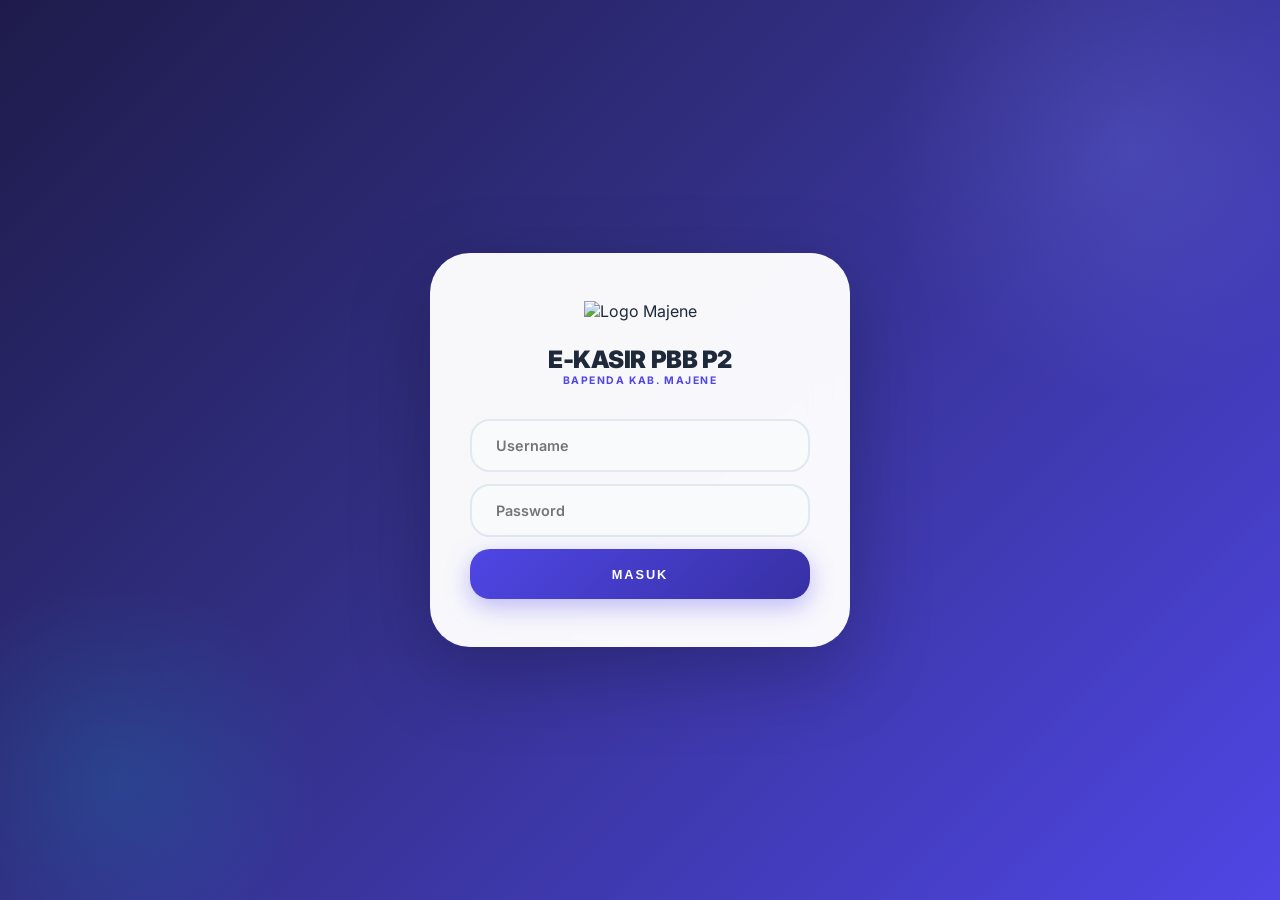
==== index.html @ db5e0b69 "Rename kasirpbb.html to index.html" ====
<!DOCTYPE html>
<html lang="id">
<head>
<meta charset="UTF-8">
<meta name="viewport" content="width=device-width, initial-scale=1.0">
<title>e-Kasir PBB P2 | BAPENDA Majene</title>
<script src="https://cdn.jsdelivr.net/npm/@supabase/supabase-js@2"></script>
<link rel="stylesheet" href="https://cdnjs.cloudflare.com/ajax/libs/font-awesome/6.4.0/css/all.min.css">
<link href="https://fonts.googleapis.com/css2?family=Inter:wght@400;600;700;800;900&family=JetBrains+Mono:wght@500;700&display=swap" rel="stylesheet">
<link rel="stylesheet" href="e-kasir-pbb.css">
</head>
<body>

<!-- ===== LOGIN ===== -->
<div id="login-view" class="login-bg">
<div class="login-card">
<img src="https://i.imgur.com/8q3aaaT.png" alt="Logo Majene">
<h1>e-Kasir PBB P2</h1>
<p class="subtitle">Bapenda Kab. Majene</p>
<form id="loginForm" style="display:flex;flex-direction:column;gap:0.75rem;text-align:left">
<input type="text" id="username" required class="login-input" placeholder="Username">
<input type="password" id="password" required class="login-input" placeholder="Password">
<button type="submit" id="btnLogin" class="login-btn">Masuk</button>
</form>
<div id="login-error" class="login-error">Username atau Password salah</div>
</div>
</div>

<!-- ===== APP ===== -->
<div id="app-view" class="app-view hidden">

<!-- Sidebar Desktop -->
<aside class="sidebar">
<div class="sidebar-logo"><img src="https://i.imgur.com/8q3aaaT.png" alt="Logo"><span>e-KASIR</span></div>
<nav>
<button onclick="switchTab('beranda')" class="nav-btn active" data-tab="beranda"><i class="fas fa-th-large"></i><span>Beranda</span></button>
<button onclick="switchTab('bayar')" class="nav-btn" data-tab="bayar"><i class="fas fa-search"></i><span>Cari NOP</span></button>
<button onclick="switchTab('setor-list')" class="nav-btn" data-tab="setor-list"><i class="fas fa-clock"></i><span>Belum Setor</span></button>
<button id="nav-verifikasi" onclick="switchTab('verifikasi')" class="nav-btn hidden" data-tab="verifikasi"><i class="fas fa-clipboard-check"></i><span>Verifikasi</span></button>
<button onclick="switchTab('sudah-setor')" class="nav-btn" data-tab="sudah-setor"><i class="fas fa-check-double"></i><span>Riwayat Setoran</span></button>
<button onclick="switchTab('rekap-pembayaran');loadRekapPembayaran()" class="nav-btn" data-tab="rekap-pembayaran"><i class="fas fa-chart-bar"></i><span>Rekap Pembayaran</span></button>
<button id="nav-users" onclick="switchTab('manajemen-user');loadUsers()" class="nav-btn hidden" data-tab="manajemen-user"><i class="fas fa-users-cog"></i><span>Manajemen User</span></button>
</nav>
<button onclick="confirmLogout()" class="nav-btn-logout"><i class="fas fa-power-off"></i><span>Keluar</span></button>
</aside>

<!-- Mobile Nav -->
<nav class="mobile-nav">
<button onclick="switchTab('beranda')" class="mob-btn active" data-tab="beranda"><i class="fas fa-th-large"></i><span>Beranda</span></button>
<button onclick="switchTab('bayar')" class="mob-btn" data-tab="bayar"><i class="fas fa-search"></i><span>Cari</span></button>
<button onclick="switchTab('setor-list')" class="mob-btn" data-tab="setor-list"><i class="fas fa-clock"></i><span>Setor</span></button>
<button id="mob-verifikasi" onclick="switchTab('verifikasi')" class="mob-btn hidden" data-tab="verifikasi"><i class="fas fa-clipboard-check"></i><span>Verif</span></button>
<button onclick="switchTab('sudah-setor')" class="mob-btn" data-tab="sudah-setor"><i class="fas fa-history"></i><span>Riwayat</span></button>
<button onclick="switchTab('rekap-pembayaran');loadRekapPembayaran()" class="mob-btn" data-tab="rekap-pembayaran"><i class="fas fa-chart-bar"></i><span>Rekap</span></button>
<button id="mob-users" onclick="switchTab('manajemen-user');loadUsers()" class="mob-btn hidden" data-tab="manajemen-user"><i class="fas fa-users-cog"></i><span>Users</span></button>
</nav>

<main class="main-content">
<!-- Header -->
<header class="app-header">
<img src="https://i.imgur.com/8q3aaaT.png" alt="Logo">
<div class="header-info">
<p class="org-label">Kabupaten Majene</p>
<h1>Badan Pendapatan Daerah</h1>
<div class="kop-line"></div>
<div class="header-meta">
<p id="user-display"><i class="fas fa-user-circle"></i> Petugas: ---</p>
<p id="date-display"><i class="fas fa-calendar-alt"></i> ---</p>
</div>
</div>
</header>

<!-- TAB: Beranda -->
<section id="beranda" class="tab-content active">
<div class="stat-grid">
<div class="stat-card stat-primary"><i class="fas fa-wallet stat-icon"></i><p class="stat-label">Total Penerimaan</p><h3 id="stat-total" class="stat-value">Rp 0</h3></div>
<div class="stat-card stat-orange" onclick="switchTab('setor-list')"><i class="fas fa-hourglass-half stat-icon"></i><p class="stat-label">Belum Setor</p><h3 id="stat-belum" class="stat-value">Rp 0</h3></div>
<div class="stat-card stat-amber"><i class="fas fa-shield-halved stat-icon"></i><p class="stat-label">Sedang Diverifikasi</p><h3 id="stat-verifikasi" class="stat-value">Rp 0</h3></div>
<div class="stat-card stat-green" onclick="switchTab('sudah-setor')"><i class="fas fa-check-double stat-icon"></i><p class="stat-label">Sudah Setor</p><h3 id="stat-sudah" class="stat-value">Rp 0</h3></div>
</div>
</section>

<!-- TAB: Cari NOP -->
<section id="bayar" class="tab-content">
<div class="panel" style="max-width:900px;margin:0 auto">
<div style="padding:1.75rem 2rem"><h3 style="font-size:1.1rem;font-weight:900">Input Pembayaran</h3><p style="font-size:0.75rem;color:#94a3b8;font-weight:500;margin-top:0.25rem">Masukkan NOP untuk menarik data tagihan SPPT 2026</p></div>
<form id="searchForm" style="padding:0 2rem 2rem;display:flex;flex-direction:column;gap:1rem">
<div style="display:grid;grid-template-columns:1fr 1fr;gap:1rem">
<div><label class="form-label">Kecamatan</label><select id="p-kecamatan" required class="form-select"></select></div>
<div><label class="form-label">Kelurahan</label><select id="p-kelurahan" required disabled class="form-select"></select></div>
</div>
<div><label class="form-label">Lingkungan / Dusun</label><select id="p-lingkungan" required disabled class="form-select"></select></div>
<div style="display:grid;grid-template-columns:1fr 2fr;gap:1rem">
<div><label class="form-label">Blok (3 Digit)</label><input type="text" id="p-blok" required maxlength="3" class="form-input mono" placeholder="000"></div>
<div><label class="form-label">Nomor Urut (Pisah Koma)</label><input type="text" id="p-nourut" required class="form-input mono" placeholder="0001, 0002"></div>
</div>
<button type="submit" id="btnCari" class="btn btn-dark" style="width:100%;padding:1.1rem"><i class="fas fa-search"></i> Cari Data Tagihan</button>
</form>
<div id="search-result" class="hidden" style="padding:0 2rem 2rem">
<div style="border-radius:var(--radius);overflow:hidden;border:1px solid #e2e8f0">
<table class="data-table"><thead><tr><th>Informasi WP</th><th style="text-align:right">Tagihan</th><th style="text-align:center">Aksi</th></tr></thead>
<tbody id="res-table-body"></tbody>
<tfoot style="background:var(--primary);color:#fff"><tr><td style="font-weight:900;font-size:0.7rem;text-transform:uppercase">Total Akumulasi</td><td id="res-total-bayar" style="text-align:right;font-weight:900;font-size:1.15rem" colspan="2">Rp 0</td></tr></tfoot>
</table></div>
<button onclick="processCart()" id="btnSimpan" class="btn btn-success" style="width:100%;margin-top:1rem;padding:1.2rem"><i class="fas fa-check-circle"></i> Simpan Transaksi</button>
</div>
</div>
</section>

<!-- TAB: Belum Setor -->
<section id="setor-list" class="tab-content">
<div class="panel">
<div class="panel-header"><h3>Rekap Setoran (Kelurahan & Dusun)</h3><button onclick="refreshData()" class="refresh-btn"><i class="fas fa-sync-alt"></i></button></div>
<div class="filter-bar">
<div><label class="form-label">Filter Kecamatan</label><select id="filter-kecamatan" class="form-select"></select></div>
<div><label class="form-label">Filter Kelurahan</label><select id="filter-kelurahan" class="form-select" disabled></select></div>
<div><label class="form-label">Filter Lingkungan</label><select id="filter-lingkungan" class="form-select" disabled></select></div>
</div>
<div style="overflow-x:auto"><table class="data-table"><thead><tr><th>Kelurahan / Desa</th><th>Lingkungan / Dusun</th><th style="text-align:right">Jumlah Uang</th><th style="text-align:center">Aksi</th></tr></thead><tbody id="list-belum-body"></tbody></table></div>
</div>
</section>

<!-- TAB: Verifikasi -->
<section id="verifikasi" class="tab-content">
<div class="panel">
<div class="panel-header"><h3>Persetujuan Verifikasi Setoran</h3><button onclick="refreshData()" class="refresh-btn"><i class="fas fa-sync-alt"></i></button></div>
<div style="overflow-x:auto"><table class="data-table"><thead><tr><th>Petugas / WP</th><th>Wilayah & NOP</th><th style="text-align:right">Jumlah</th><th style="text-align:center">Aksi</th></tr></thead><tbody id="list-verifikasi-body"></tbody></table></div>
</div>
</section>

<!-- TAB: Riwayat -->
<section id="sudah-setor" class="tab-content">
<div class="panel">
<div class="panel-header"><h3>Riwayat Setoran Lunas</h3><button onclick="refreshData()" class="refresh-btn"><i class="fas fa-sync-alt"></i></button></div>
<div class="filter-bar">
<div><label class="form-label">Filter Kecamatan</label><select id="filter-history-kecamatan" class="form-select"></select></div>
<div><label class="form-label">Filter Kelurahan</label><select id="filter-history-kelurahan" class="form-select" disabled></select></div>
<div><label class="form-label">Filter Lingkungan</label><select id="filter-history-lingkungan" class="form-select" disabled></select></div>
</div>
<div style="overflow-x:auto"><table class="data-table"><thead><tr><th>Kelurahan</th><th>Lingkungan</th><th style="text-align:center">Waktu Setor</th><th style="text-align:right">Jumlah</th><th style="text-align:center">Aksi</th></tr></thead><tbody id="list-sudah-body"></tbody></table></div>
</div>
</section>

<!-- TAB: Rekap Pembayaran -->
<section id="rekap-pembayaran" class="tab-content">
<div class="panel">
<div class="panel-header"><h3><i class="fas fa-chart-bar" style="color:var(--primary);margin-right:8px"></i>Rekap Pembayaran</h3><button onclick="loadRekapPembayaran()" class="refresh-btn"><i class="fas fa-sync-alt"></i></button></div>
<div class="filter-bar">
<div><label class="form-label">Filter Kecamatan</label><select id="filter-rekap-kecamatan" class="form-select"></select></div>
</div>
<div style="overflow-x:auto">
<table class="data-table" id="rekap-table">
<thead><tr>
<th style="text-align:center;width:5%">No</th>
<th>Kecamatan</th>
<th>Kelurahan</th>
<th style="text-align:right">Realisasi</th>
<th style="text-align:center">Aksi</th>
</tr></thead>
<tbody id="rekap-table-body"></tbody>
<tfoot style="background:var(--primary);color:#fff">
<tr>
<td colspan="3" style="padding:1rem 1.75rem;font-weight:900;font-size:0.75rem;text-transform:uppercase">Total Realisasi</td>
<td id="rekap-grand-total" style="padding:1rem 1.75rem;text-align:right;font-weight:900;font-size:1.1rem">Rp 0</td>
<td></td>
</tr>
</tfoot>
</table>
</div>
</div>
</section>

<!-- TAB: Manajemen User -->
<section id="manajemen-user" class="tab-content">
<div class="panel">
<div class="panel-header"><h3>Manajemen User</h3><button onclick="addNewUser()" class="btn btn-primary btn-sm"><i class="fas fa-plus"></i> Tambah User</button></div>
<div style="overflow-x:auto"><table class="data-table"><thead><tr><th>Username</th><th>Role</th><th>Wilayah</th><th>Password</th><th style="text-align:center">Aksi</th></tr></thead><tbody id="users-table-body"></tbody></table></div>
</div>
</section>

</main>
</div>

<!-- MODAL: Detail Setor -->
<div id="detail-modal" class="modal-overlay">
<div class="modal-card">
<div class="modal-header"><h3><i class="fas fa-file-invoice" style="color:var(--primary)"></i> Rincian & Setor</h3><button onclick="closeDetailModal()" class="modal-close"><i class="fas fa-times-circle"></i></button></div>
<div class="info-box" style="display:flex;justify-content:space-between">
<div><div style="font-size:0.5rem;font-weight:900;color:#94a3b8;text-transform:uppercase">Kelurahan</div><div id="detail-kelurahan" style="font-weight:900">---</div></div>
<div style="text-align:right"><div style="font-size:0.5rem;font-weight:900;color:#94a3b8;text-transform:uppercase">Lingkungan</div><div id="detail-lingkungan" style="font-weight:900">---</div></div>
</div>
<div class="modal-body">
<table class="data-table" style="font-size:0.75rem"><thead><tr><th style="padding:0.5rem 0.75rem">Nama WP / NOP</th><th style="padding:0.5rem 0.75rem;text-align:right">Jumlah</th></tr></thead><tbody id="detail-table-body"></tbody>
<tfoot style="background:#f1f5f9"><tr><td style="padding:0.75rem;font-weight:900;text-transform:uppercase;font-size:0.7rem">Total Rekap</td><td id="detail-total-rekap" style="padding:0.75rem;text-align:right;font-weight:900;color:var(--primary)">Rp 0</td></tr></tfoot></table>
</div>
<div class="modal-footer">
<button onclick="closeDetailModal()" class="btn btn-outline">Kembali</button>
<button id="btn-proses-setor" class="btn btn-primary">Setor Sekarang</button>
</div>
</div>
</div>

<!-- MODAL: Riwayat Detail -->
<div id="history-detail-modal" class="modal-overlay">
<div class="modal-card">
<div class="modal-header"><h3 style="color:var(--success)"><i class="fas fa-check-double"></i> Rincian Setoran</h3><button onclick="closeHistoryDetailModal()" class="modal-close"><i class="fas fa-times-circle"></i></button></div>
<div class="info-box">
<div style="display:flex;justify-content:space-between;border-bottom:1px solid #e2e8f0;padding-bottom:0.5rem;margin-bottom:0.5rem">
<div><div style="font-size:0.5rem;font-weight:900;color:#94a3b8;text-transform:uppercase">Kelurahan</div><div id="hist-kelurahan" style="font-weight:900;font-size:0.8rem">---</div></div>
<div style="text-align:right"><div style="font-size:0.5rem;font-weight:900;color:#94a3b8;text-transform:uppercase">Lingkungan</div><div id="hist-lingkungan" style="font-weight:900;font-size:0.8rem">---</div></div>
</div>
<div style="display:flex;justify-content:space-between">
<div><div style="font-size:0.5rem;font-weight:900;color:#94a3b8;text-transform:uppercase">Waktu Setor</div><div id="hist-timestamp" style="font-weight:900;font-size:0.8rem">---</div></div>
<div style="text-align:right"><div style="font-size:0.5rem;font-weight:900;color:#94a3b8;text-transform:uppercase">Diverifikasi</div><div style="font-weight:900;font-size:0.8rem;color:var(--success)">Admin</div></div>
</div>
</div>
<div class="modal-body">
<table class="data-table" style="font-size:0.75rem"><thead><tr><th style="padding:0.5rem 0.75rem">Nama WP / NOP</th><th style="padding:0.5rem 0.75rem;text-align:right">Jumlah</th></tr></thead><tbody id="hist-table-body"></tbody>
<tfoot style="background:#f1f5f9"><tr><td style="padding:0.75rem;font-weight:900;text-transform:uppercase;font-size:0.7rem">Total</td><td id="hist-total-rekap" style="padding:0.75rem;text-align:right;font-weight:900;color:var(--success)">Rp 0</td></tr></tfoot></table>
</div>
<div class="modal-footer">
<button onclick="closeHistoryDetailModal()" class="btn btn-outline">Tutup</button>
<button onclick="openFullscreenReport()" class="btn btn-primary"><i class="fas fa-eye"></i> Lihat Laporan</button>
</div>
</div>
</div>

<!-- MODAL: User Form -->
<div id="user-modal" class="modal-overlay">
<div class="modal-card" style="max-width:450px">
<div class="modal-header"><h3><i class="fas fa-user-plus" style="color:var(--primary)"></i> <span id="user-form-title">Tambah User</span></h3><button onclick="closeUserModal()" class="modal-close"><i class="fas fa-times-circle"></i></button></div>
<form id="userForm" style="display:flex;flex-direction:column;gap:1rem">
<div><label class="form-label">Username</label><input type="text" id="u-username" required class="form-input"></div>
<div><label class="form-label">Password</label><input type="text" id="u-password" required class="form-input"></div>
<div><label class="form-label">Role</label><select id="u-role" class="form-select" onchange="toggleWilayahByRole(this.value)"><option value="petugas">Petugas</option><option value="admin">Admin</option></select></div>
<div id="wilayah-container"><label class="form-label">Wilayah (Kelurahan)</label><select id="u-wilayah" class="form-select"><option value="">-- Pilih Kelurahan --</option></select></div>
<div class="modal-footer" style="margin-top:0.5rem"><button type="button" onclick="closeUserModal()" class="btn btn-outline">Batal</button><button type="submit" class="btn btn-primary">Simpan</button></div>
</form>
</div>
</div>

<!-- MODAL: Confirm -->
<div id="confirm-modal" class="modal-overlay">
<div class="modal-card" style="max-width:380px;text-align:center;padding:2.5rem">
<div id="modal-icon" style="margin-bottom:1.25rem"></div>
<h3 id="modal-title" style="font-size:1.3rem;font-weight:900;margin-bottom:0.5rem">Konfirmasi</h3>
<p id="modal-desc" style="color:#64748b;font-size:0.85rem;margin-bottom:1.75rem;line-height:1.6"></p>
<div class="modal-footer"><button onclick="closeModal()" class="btn btn-outline">Batal</button><button id="modal-confirm" class="btn btn-primary">Lanjutkan</button></div>
</div>
</div>

<!-- MODAL: Rekap Lingkungan -->
<div id="rekap-lingkungan-modal" class="modal-overlay">
<div class="modal-card">
<div class="modal-header"><h3><i class="fas fa-map-marker-alt" style="color:var(--primary)"></i> Rincian Per Lingkungan</h3><button onclick="closeRekapLingkunganModal()" class="modal-close"><i class="fas fa-times-circle"></i></button></div>
<div class="info-box" style="display:flex;justify-content:space-between">
<div><div style="font-size:0.5rem;font-weight:900;color:#94a3b8;text-transform:uppercase">Kecamatan</div><div id="rekap-detail-kecamatan" style="font-weight:900">---</div></div>
<div style="text-align:right"><div style="font-size:0.5rem;font-weight:900;color:#94a3b8;text-transform:uppercase">Kelurahan</div><div id="rekap-detail-kelurahan" style="font-weight:900">---</div></div>
</div>
<div class="modal-body">
<table class="data-table" style="font-size:0.75rem"><thead><tr><th style="padding:0.5rem 0.75rem;text-align:center;width:8%">No</th><th style="padding:0.5rem 0.75rem">Lingkungan</th><th style="padding:0.5rem 0.75rem;text-align:right">Realisasi</th></tr></thead><tbody id="rekap-lingkungan-body"></tbody>
<tfoot style="background:#f1f5f9"><tr><td colspan="2" style="padding:0.75rem;font-weight:900;text-transform:uppercase;font-size:0.7rem">Total Kelurahan</td><td id="rekap-lingkungan-total" style="padding:0.75rem;text-align:right;font-weight:900;color:var(--primary)">Rp 0</td></tr></tfoot></table>
</div>
<div class="modal-footer">
<button onclick="closeRekapLingkunganModal()" class="btn btn-outline">Tutup</button>
</div>
</div>
</div>

<!-- Fullscreen Report -->
<div id="fullscreen-preview" class="fullscreen-overlay">
<div class="report-container">
<div class="report-toolbar no-print">
<span><i class="fas fa-print" style="color:var(--primary);margin-right:6px"></i>Pratinjau Dokumen Realisasi</span>
<div style="display:flex;gap:0.5rem">
<button onclick="window.print()" class="btn btn-dark btn-sm"><i class="fas fa-print"></i> Cetak</button>
<button onclick="closeFullscreenReport()" class="btn btn-danger btn-sm"><i class="fas fa-times"></i> Tutup</button>
</div>
</div>
<div id="pdf-print-area" class="report-content" style="font-family:'Inter',sans-serif">
<div style="display:flex;align-items:center;justify-content:space-between;border-bottom:4px double #000;padding-bottom:1rem;margin-bottom:1.5rem">
<img src="https://i.imgur.com/8q3aaaT.png" alt="Logo" style="width:65px">
<div style="text-align:center;flex-grow:1;padding:0 1rem">
<h2 style="font-size:0.95rem;font-weight:900;text-transform:uppercase;margin:0">Pemerintah Kabupaten Majene</h2>
<h1 style="font-size:1.1rem;font-weight:900;text-transform:uppercase;margin:0.2rem 0 0">Badan Pendapatan Daerah</h1>
<p style="font-size:0.6rem;font-weight:600;margin-top:0.3rem">Jl. Jenderal Sudirman No. 1 Majene, Sulawesi Barat</p>
</div>
<div style="width:65px"></div>
</div>
<div style="text-align:center;margin-bottom:1.5rem">
<h3 style="font-size:0.85rem;font-weight:900;text-decoration:underline;text-transform:uppercase;margin:0">Laporan Realisasi Penerimaan PBB-P2</h3>
<p id="pdf-report-id" style="font-size:0.65rem;font-weight:700;margin-top:0.3rem;font-family:'JetBrains Mono',monospace"></p>
</div>
<table style="width:100%;font-size:0.75rem;margin-bottom:1.5rem;border-collapse:collapse">
<tr><td style="width:35%;font-weight:900;padding:0.25rem 0">Kecamatan</td><td style="width:3%">:</td><td id="pdf-kecamatan" style="text-transform:uppercase">---</td></tr>
<tr><td style="font-weight:900;padding:0.25rem 0">Kelurahan / Desa</td><td>:</td><td id="pdf-kelurahan" style="text-transform:uppercase">---</td></tr>
<tr><td style="font-weight:900;padding:0.25rem 0">Lingkungan / Dusun</td><td>:</td><td id="pdf-lingkungan" style="text-transform:uppercase">---</td></tr>
<tr><td style="font-weight:900;padding:0.25rem 0">Tanggal Verifikasi</td><td>:</td><td id="pdf-tanggal">---</td></tr>
</table>
<table style="width:100%;font-size:0.75rem;border:1px solid #000;border-collapse:collapse;margin-bottom:2rem">
<thead><tr style="background:#f1f5f9;border-bottom:1px solid #000"><th style="padding:0.5rem;border-right:1px solid #000;width:8%;text-align:center;font-weight:900">No</th><th style="padding:0.5rem;border-right:1px solid #000;width:52%;font-weight:900">Nama WP / NOP</th><th style="padding:0.5rem;text-align:right;font-weight:900">Jumlah Pembayaran</th></tr></thead>
<tbody id="pdf-table-body" style="font-family:'JetBrains Mono',monospace"></tbody>
<tfoot><tr style="border-top:1px solid #000;background:#f8fafc"><td colspan="2" style="padding:0.6rem;border-right:1px solid #000;font-weight:900;text-transform:uppercase;font-size:0.7rem">Total Realisasi Kelompok</td><td id="pdf-total-bayar" style="padding:0.6rem;text-align:right;font-weight:900;font-size:0.7rem">Rp 0</td></tr></tfoot>
</table>
<div style="display:flex;justify-content:flex-end;margin-top:3rem">
<div style="text-align:center;width:250px;font-size:0.75rem">
<p id="pdf-signer-date">Majene, ---</p>
<p style="font-weight:900;text-transform:uppercase;margin-top:0.25rem">Petugas Penerima Setoran,</p>
<div style="height:5rem"></div>
<p id="pdf-signer-name" style="font-weight:900;text-transform:uppercase;text-decoration:underline">---</p>
<p style="font-size:0.65rem;margin-top:0.15rem">BAPENDA KABUPATEN MAJENE</p>
</div>
</div>
</div>
</div>
</div>

<!-- Toast -->
<div id="toast-container" class="toast-container"></div>

<script src="wilayah-data.js"></script>
<script src="app-core.js"></script>
<script src="app-features.js"></script>
</body>
</html>
---- e-kasir-pbb.css ----
/* ============================================
   e-Kasir PBB P2 — Premium Design System
   BAPENDA Kabupaten Majene
   ============================================ */

:root {
    --primary: #4f46e5;
    --primary-dark: #3730a3;
    --primary-light: #818cf8;
    --accent: #06b6d4;
    --success: #10b981;
    --warning: #f59e0b;
    --danger: #ef4444;
    --sidebar-bg: linear-gradient(180deg, #1e1b4b 0%, #312e81 50%, #1e1b4b 100%);
    --glass: rgba(255,255,255,0.08);
    --glass-border: rgba(255,255,255,0.12);
    --shadow-xl: 0 20px 60px rgba(0,0,0,0.15);
    --radius: 1.25rem;
    --radius-lg: 1.75rem;
}

* { margin:0; padding:0; box-sizing:border-box; }

body {
    font-family: 'Inter', system-ui, sans-serif;
    background: #f1f5f9;
    color: #1e293b;
    -webkit-tap-highlight-color: transparent;
    min-height: 100vh;
}

/* ---- Scrollbar ---- */
::-webkit-scrollbar { width:6px; height:6px; }
::-webkit-scrollbar-track { background:transparent; }
::-webkit-scrollbar-thumb { background:#cbd5e1; border-radius:9px; }
::-webkit-scrollbar-thumb:hover { background:#94a3b8; }

/* ---- Animations ---- */
@keyframes fadeIn { from{opacity:0;transform:translateY(12px)} to{opacity:1;transform:translateY(0)} }
@keyframes fadeInScale { from{opacity:0;transform:scale(0.95)} to{opacity:1;transform:scale(1)} }
@keyframes slideInLeft { from{opacity:0;transform:translateX(-20px)} to{opacity:1;transform:translateX(0)} }
@keyframes pulse-glow { 0%,100%{box-shadow:0 0 0 0 rgba(79,70,229,0.3)} 50%{box-shadow:0 0 20px 4px rgba(79,70,229,0.15)} }
@keyframes spin { to{transform:rotate(360deg)} }
@keyframes float { 0%,100%{transform:translateY(0)} 50%{transform:translateY(-6px)} }

.animate-fadeIn { animation: fadeIn 0.4s ease-out; }
.animate-fadeInScale { animation: fadeInScale 0.35s ease-out; }
.animate-spin { animation: spin 1s linear infinite; }

/* ---- LOGIN VIEW ---- */
.login-bg {
    min-height:100vh;
    display:flex;
    align-items:center;
    justify-content:center;
    padding:1.5rem;
    background: linear-gradient(135deg, #1e1b4b 0%, #312e81 40%, #4f46e5 100%);
    position:relative;
    overflow:hidden;
}
.login-bg::before {
    content:'';
    position:absolute;
    width:500px; height:500px;
    background:radial-gradient(circle, rgba(129,140,248,0.2) 0%, transparent 70%);
    top:-100px; right:-100px;
    border-radius:50%;
}
.login-bg::after {
    content:'';
    position:absolute;
    width:400px; height:400px;
    background:radial-gradient(circle, rgba(6,182,212,0.15) 0%, transparent 70%);
    bottom:-80px; left:-80px;
    border-radius:50%;
}
.login-card {
    background:rgba(255,255,255,0.97);
    backdrop-filter:blur(20px);
    border-radius:2.5rem;
    padding:3rem 2.5rem;
    width:100%; max-width:420px;
    box-shadow: 0 25px 80px rgba(0,0,0,0.25);
    text-align:center;
    position:relative;
    z-index:2;
}
.login-card img { height:80px; margin-bottom:1.5rem; }
.login-card h1 { font-size:1.5rem; font-weight:900; color:#1e293b; text-transform:uppercase; letter-spacing:-0.02em; }
.login-card .subtitle { font-size:0.65rem; font-weight:700; color:var(--primary); text-transform:uppercase; letter-spacing:0.15em; margin-bottom:2rem; }
.login-input {
    width:100%;
    padding:1rem 1.5rem;
    border-radius:var(--radius);
    border:2px solid #e2e8f0;
    background:#f8fafc;
    font-size:0.9rem; font-weight:600;
    outline:none;
    transition:all 0.3s;
    font-family:'Inter',sans-serif;
}
.login-input:focus { border-color:var(--primary); box-shadow:0 0 0 4px rgba(79,70,229,0.1); background:#fff; }
.login-btn {
    width:100%;
    padding:1.1rem;
    border:none;
    border-radius:var(--radius);
    background:linear-gradient(135deg, var(--primary) 0%, var(--primary-dark) 100%);
    color:#fff;
    font-size:0.8rem; font-weight:900;
    text-transform:uppercase;
    letter-spacing:0.15em;
    cursor:pointer;
    transition:all 0.3s;
    box-shadow:0 8px 25px rgba(79,70,229,0.35);
}
.login-btn:hover { transform:translateY(-2px); box-shadow:0 12px 35px rgba(79,70,229,0.45); }
.login-btn:active { transform:scale(0.98); }
.login-btn:disabled { opacity:0.7; cursor:not-allowed; transform:none; }
.login-error {
    display:none;
    margin-top:1rem;
    padding:0.75rem 1rem;
    background:#fef2f2;
    color:#dc2626;
    font-size:0.75rem; font-weight:700;
    border-radius:var(--radius);
    border:1px solid #fecaca;
}
.login-error.show { display:block; animation:fadeIn 0.3s; }

/* ---- SIDEBAR (Desktop) ---- */
.sidebar {
    position:fixed; left:0; top:0;
    width:260px; height:100vh;
    background:var(--sidebar-bg);
    display:none; flex-direction:column;
    padding:1.75rem 1rem;
    z-index:40;
    border-right:1px solid rgba(255,255,255,0.06);
}
@media(min-width:768px) { .sidebar { display:flex; } }
.sidebar-logo {
    display:flex; align-items:center; gap:0.75rem;
    padding:0 0.75rem; margin-bottom:2.5rem;
}
.sidebar-logo img { height:38px; filter:drop-shadow(0 2px 8px rgba(0,0,0,0.3)); }
.sidebar-logo span { font-weight:900; font-size:1.2rem; color:#fff; letter-spacing:-0.02em; text-transform:uppercase; }
.sidebar nav { flex-grow:1; display:flex; flex-direction:column; gap:0.25rem; }
.nav-btn {
    display:flex; align-items:center; gap:0.85rem;
    padding:0.85rem 1rem;
    border-radius:0.85rem;
    border:none;
    background:transparent;
    color:rgba(255,255,255,0.5);
    font-size:0.8rem; font-weight:700;
    cursor:pointer;
    transition:all 0.25s;
    text-align:left;
    width:100%;
    font-family:'Inter',sans-serif;
}
.nav-btn i { width:20px; text-align:center; font-size:0.9rem; }
.nav-btn:hover { background:var(--glass); color:rgba(255,255,255,0.85); }
.nav-btn.active {
    background:rgba(79,70,229,0.35);
    color:#fff;
    box-shadow:0 4px 15px rgba(79,70,229,0.2);
    border-left:3px solid var(--primary-light);
}
.nav-btn-logout {
    margin-top:auto;
    display:flex; align-items:center; gap:0.85rem;
    padding:0.85rem 1rem;
    border-radius:0.85rem;
    border:none;
    background:rgba(239,68,68,0.1);
    color:#fca5a5;
    font-size:0.8rem; font-weight:700;
    cursor:pointer;
    transition:all 0.25s;
    width:100%;
    font-family:'Inter',sans-serif;
}
.nav-btn-logout:hover { background:rgba(239,68,68,0.25); color:#fff; }

/* ---- MOBILE BOTTOM NAV ---- */
.mobile-nav {
    position:fixed; bottom:0; left:0; right:0;
    background:rgba(255,255,255,0.95);
    backdrop-filter:blur(20px);
    border-top:1px solid #e2e8f0;
    display:flex; justify-content:space-around; align-items:center;
    z-index:50;
    padding:0.5rem 0 0.6rem;
    box-shadow:0 -4px 20px rgba(0,0,0,0.06);
}
@media(min-width:768px) { .mobile-nav { display:none; } }
.mob-btn {
    display:flex; flex-direction:column; align-items:center;
    gap:0.15rem;
    background:none; border:none;
    color:#94a3b8;
    font-size:0.55rem; font-weight:800;
    text-transform:uppercase;
    letter-spacing:0.05em;
    cursor:pointer;
    transition:all 0.25s;
    padding:0.35rem 0.5rem;
    border-radius:0.5rem;
    font-family:'Inter',sans-serif;
}
.mob-btn i { font-size:1.15rem; margin-bottom:0.1rem; }
.mob-btn.active { color:var(--primary); }

/* ---- MAIN CONTENT ---- */
.app-view { min-height:100vh; padding-bottom:5rem; }
@media(min-width:768px) { .app-view { padding-left:260px; padding-bottom:0; } }
.main-content { padding:1.25rem; max-width:1280px; margin:0 auto; }
@media(min-width:768px) { .main-content { padding:2rem 2.5rem; } }

/* ---- HEADER ---- */
.app-header {
    background:#fff;
    border-radius:var(--radius-lg);
    border:1px solid #e2e8f0;
    padding:1.25rem 1.5rem;
    margin-bottom:1.75rem;
    display:flex; align-items:center; gap:1.25rem;
    box-shadow:0 1px 3px rgba(0,0,0,0.04);
    animation:fadeIn 0.4s;
    flex-wrap:wrap;
}
.app-header img { height:52px; }
@media(min-width:768px) { .app-header img { height:64px; } .app-header { padding:1.5rem 2rem; } }
.header-info { flex-grow:1; }
.header-info .org-label { font-size:0.6rem; font-weight:900; color:var(--primary); text-transform:uppercase; letter-spacing:0.15em; }
.header-info h1 { font-size:1.1rem; font-weight:900; color:#1e293b; }
@media(min-width:768px) { .header-info h1 { font-size:1.4rem; } }
.kop-line { height:3px; background:linear-gradient(90deg, var(--primary-dark), var(--primary-light), var(--primary-dark)); border-radius:3px; margin:0.4rem 0; max-width:280px; }
.header-meta { display:flex; gap:1rem; flex-wrap:wrap; font-size:0.6rem; font-weight:700; color:#94a3b8; text-transform:uppercase; letter-spacing:0.08em; }
.header-meta i { color:var(--primary-light); margin-right:0.25rem; }

/* ---- TAB CONTENT ---- */
.tab-content { display:none; }
.tab-content.active { display:block; animation:fadeIn 0.35s ease-out; }

/* ---- STAT CARDS ---- */
.stat-grid { display:grid; grid-template-columns:1fr; gap:1rem; margin-bottom:1.5rem; }
@media(min-width:640px) { .stat-grid { grid-template-columns:repeat(2,1fr); } }
@media(min-width:1024px) { .stat-grid { grid-template-columns:repeat(4,1fr); } }
.stat-card {
    padding:1.5rem;
    border-radius:var(--radius-lg);
    position:relative;
    overflow:hidden;
    transition:all 0.3s;
}
.stat-card:hover { transform:translateY(-3px); }
.stat-card .stat-icon {
    position:absolute; right:-8px; bottom:-8px;
    font-size:4.5rem; opacity:0.08;
}
.stat-card .stat-label { font-size:0.6rem; font-weight:900; text-transform:uppercase; letter-spacing:0.12em; margin-bottom:0.5rem; opacity:0.7; }
.stat-card .stat-value { font-size:1.5rem; font-weight:900; }
.stat-primary { background:linear-gradient(135deg, #4f46e5 0%, #6366f1 100%); color:#fff; box-shadow:0 8px 30px rgba(79,70,229,0.3); }
.stat-orange { background:#fff; border:1px solid #fed7aa; color:#ea580c; cursor:pointer; }
.stat-orange:hover { border-color:#f97316; }
.stat-amber { background:#fff; border:1px solid #fde68a; color:#d97706; }
.stat-green { background:#fff; border:1px solid #a7f3d0; color:#059669; cursor:pointer; }
.stat-green:hover { border-color:#10b981; }

/* ---- CARD / PANEL ---- */
.panel {
    background:#fff;
    border-radius:var(--radius-lg);
    border:1px solid #e2e8f0;
    box-shadow:0 1px 3px rgba(0,0,0,0.04);
    overflow:hidden;
}
.panel-header {
    padding:1.25rem 1.75rem;
    border-bottom:1px solid #f1f5f9;
    display:flex; justify-content:space-between; align-items:center;
    background:#fafbfc;
}
.panel-header h3 { font-size:0.7rem; font-weight:900; color:#1e293b; text-transform:uppercase; letter-spacing:0.1em; }
.panel-header .refresh-btn {
    background:none; border:none; color:var(--primary); cursor:pointer; font-size:0.9rem;
    transition:transform 0.3s;
}
.panel-header .refresh-btn:hover { transform:rotate(180deg); }

/* ---- FORM ---- */
.form-label { font-size:0.6rem; font-weight:900; color:#64748b; text-transform:uppercase; letter-spacing:0.08em; margin-bottom:0.3rem; display:block; padding-left:0.25rem; }
.form-input, .form-select {
    width:100%;
    padding:0.9rem 1.25rem;
    border-radius:var(--radius);
    border:2px solid #e2e8f0;
    background:#f8fafc;
    font-size:0.85rem; font-weight:600;
    outline:none;
    transition:all 0.3s;
    font-family:'Inter',sans-serif;
}
.form-input:focus, .form-select:focus { border-color:var(--primary); box-shadow:0 0 0 4px rgba(79,70,229,0.08); background:#fff; }
.form-input:disabled, .form-select:disabled { opacity:0.5; cursor:not-allowed; }
.form-input.mono { font-family:'JetBrains Mono','Courier New',monospace; text-align:center; font-size:1.1rem; }

/* ---- BUTTONS ---- */
.btn {
    display:inline-flex; align-items:center; justify-content:center; gap:0.5rem;
    padding:0.85rem 1.5rem;
    border:none; border-radius:var(--radius);
    font-size:0.75rem; font-weight:900;
    text-transform:uppercase; letter-spacing:0.1em;
    cursor:pointer;
    transition:all 0.3s;
    font-family:'Inter',sans-serif;
}
.btn:active { transform:scale(0.97); }
.btn:disabled { opacity:0.6; cursor:not-allowed; transform:none; }
.btn-dark { background:#0f172a; color:#fff; box-shadow:0 6px 20px rgba(15,23,42,0.25); }
.btn-dark:hover { background:var(--primary); }
.btn-primary { background:var(--primary); color:#fff; box-shadow:0 6px 20px rgba(79,70,229,0.3); }
.btn-primary:hover { background:var(--primary-dark); }
.btn-success { background:var(--success); color:#fff; box-shadow:0 6px 20px rgba(16,185,129,0.3); }
.btn-success:hover { background:#059669; }
.btn-outline { background:transparent; border:2px solid #e2e8f0; color:#64748b; }
.btn-outline:hover { background:#f8fafc; border-color:#cbd5e1; }
.btn-danger { background:var(--danger); color:#fff; }
.btn-sm { padding:0.5rem 0.85rem; font-size:0.6rem; border-radius:0.75rem; }

/* ---- TABLE ---- */
.data-table { width:100%; text-align:left; border-collapse:collapse; }
.data-table thead { background:#f8fafc; }
.data-table th { padding:1rem 1.75rem; font-size:0.6rem; font-weight:900; color:#94a3b8; text-transform:uppercase; letter-spacing:0.1em; }
.data-table td { padding:1rem 1.75rem; font-size:0.8rem; font-weight:600; }
.data-table tbody tr { border-bottom:1px solid #f1f5f9; transition:background 0.2s; }
.data-table tbody tr:hover { background:#fafbfc; }
.data-table tfoot td { padding:1.15rem 1.75rem; font-weight:900; }

/* ---- FILTER BAR ---- */
.filter-bar {
    padding:1rem 1.75rem;
    background:#fafbfc;
    border-bottom:1px solid #f1f5f9;
    display:grid; grid-template-columns:1fr; gap:0.75rem;
}
@media(min-width:768px) { .filter-bar { grid-template-columns:repeat(3,1fr); } }
.filter-bar .form-select { padding:0.65rem 1rem; font-size:0.75rem; }

/* ---- MODALS ---- */
.modal-overlay {
    position:fixed; inset:0;
    background:rgba(15,23,42,0.7);
    backdrop-filter:blur(8px);
    z-index:100;
    display:none; align-items:center; justify-content:center;
    padding:1.25rem;
}
.modal-overlay.open { display:flex; }
.modal-card {
    background:#fff;
    border-radius:2rem;
    width:100%; max-width:480px;
    padding:2rem;
    box-shadow:var(--shadow-xl);
    animation:fadeInScale 0.3s ease-out;
    max-height:85vh;
    display:flex; flex-direction:column;
    overflow:hidden;
}
.modal-card-lg { max-width:720px; }
.modal-header { display:flex; justify-content:space-between; align-items:center; margin-bottom:1rem; }
.modal-header h3 { font-size:1.1rem; font-weight:900; display:flex; align-items:center; gap:0.5rem; }
.modal-close { background:none; border:none; color:#94a3b8; cursor:pointer; font-size:1.2rem; transition:color 0.2s; }
.modal-close:hover { color:#475569; }
.modal-body { overflow-y:auto; flex-grow:1; padding-right:0.25rem; }
.modal-footer { display:grid; grid-template-columns:1fr 1fr; gap:0.75rem; margin-top:1.25rem; }

/* ---- FULLSCREEN REPORT ---- */
.fullscreen-overlay {
    position:fixed; inset:0;
    background:rgba(15,23,42,0.85);
    z-index:120;
    display:none; justify-content:center; align-items:flex-start;
    overflow-y:auto;
    padding:1.5rem;
}
.fullscreen-overlay.open { display:flex; }
.report-container {
    max-width:800px; width:100%;
    background:#fff;
    border-radius:var(--radius-lg);
    box-shadow:var(--shadow-xl);
    overflow:hidden;
    margin:1rem 0;
    animation:fadeInScale 0.3s;
}
.report-toolbar {
    background:#f1f5f9;
    padding:1rem 1.5rem;
    border-bottom:1px solid #e2e8f0;
    display:flex; justify-content:space-between; align-items:center;
}
.report-toolbar span { font-size:0.7rem; font-weight:900; color:#64748b; text-transform:uppercase; letter-spacing:0.08em; }
.report-content { padding:2.5rem; color:#000; }

/* ---- TOAST ---- */
.toast-container { position:fixed; top:1.5rem; right:1.5rem; z-index:200; display:flex; flex-direction:column; gap:0.5rem; pointer-events:none; }
.toast {
    padding:0.85rem 1.25rem;
    border-radius:var(--radius);
    color:#fff;
    font-size:0.7rem; font-weight:800;
    text-transform:uppercase;
    letter-spacing:0.05em;
    box-shadow:0 8px 30px rgba(0,0,0,0.2);
    animation:fadeIn 0.3s;
}
.toast-success { background:#0f172a; }
.toast-error { background:var(--danger); }

/* ---- BADGE ---- */
.badge {
    display:inline-block;
    padding:0.2rem 0.6rem;
    border-radius:0.5rem;
    font-size:0.55rem; font-weight:800;
    text-transform:uppercase;
}
.badge-admin { background:#ede9fe; color:#6d28d9; }
.badge-petugas { background:#e0f2fe; color:#0369a1; }

/* ---- INFO BOX ---- */
.info-box {
    background:#f8fafc;
    border-radius:var(--radius);
    padding:1rem 1.25rem;
    font-size:0.75rem;
    margin-bottom:1rem;
}

/* ---- SESSION LOADING OVERLAY ---- */
#session-loading {
    position:fixed; inset:0;
    background: linear-gradient(135deg, #1e1b4b 0%, #312e81 40%, #4f46e5 100%);
    z-index:9999;
    display:none; align-items:center; justify-content:center;
    opacity:0;
    transition: opacity 0.4s ease;
}
#session-loading.show {
    display:flex;
    opacity:1;
}

/* ---- HIDDEN ---- */
.hidden { display:none !important; }

/* ---- PRINT ---- */
@media print {
    body * { visibility:hidden; }
    #pdf-print-area, #pdf-print-area * { visibility:visible; }
    #pdf-print-area {
        position:absolute; left:0; top:0;
        width:100%; padding:20mm;
        background:#fff; color:#000;
    }
    .no-print { display:none !important; }
}
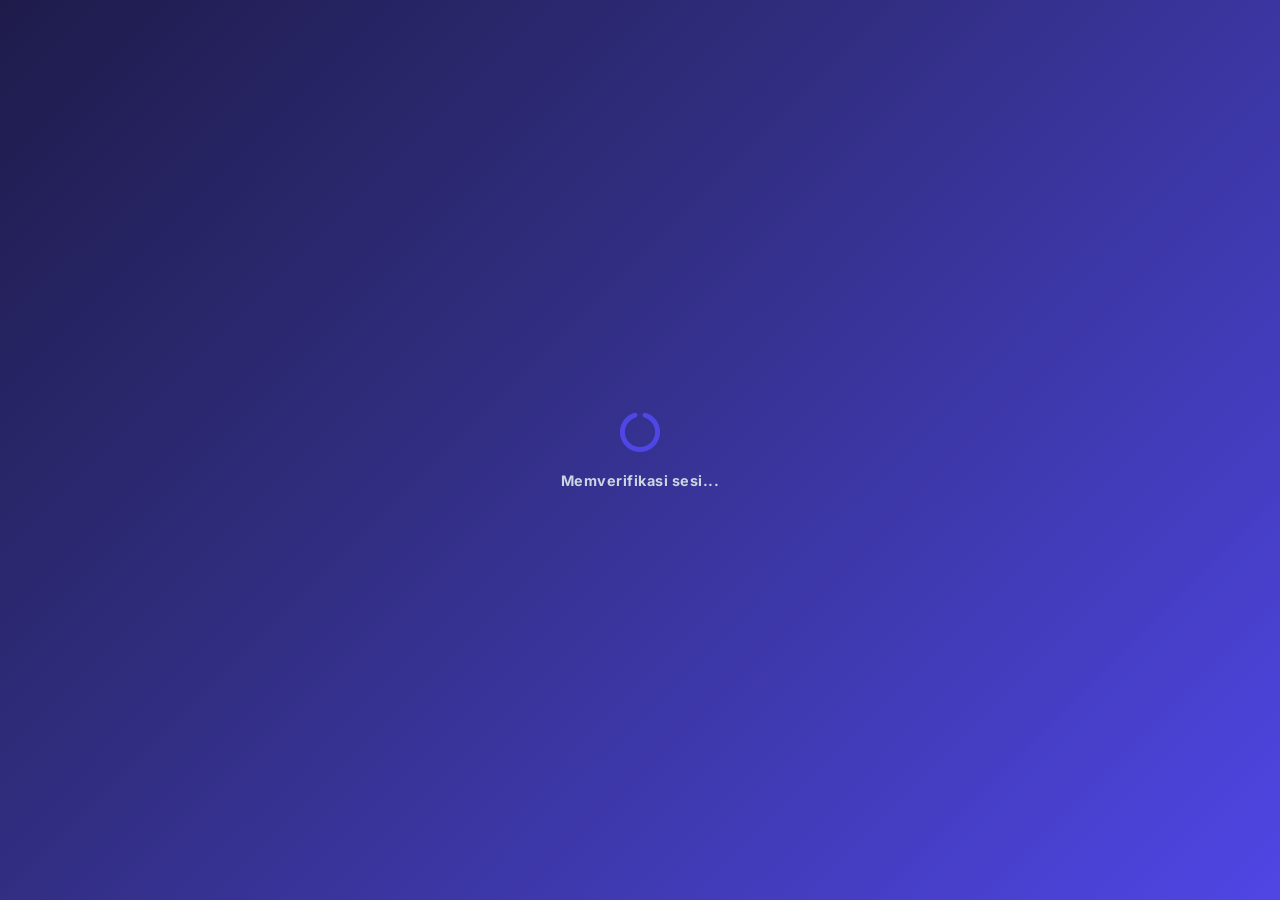
==== commit 2b86c191: "Update index.html" ====
--- a/index.html
+++ b/index.html
@@ -39,7 +39,9 @@
 <button id="nav-verifikasi" onclick="switchTab('verifikasi')" class="nav-btn hidden" data-tab="verifikasi"><i class="fas fa-clipboard-check"></i><span>Verifikasi</span></button>
 <button onclick="switchTab('sudah-setor')" class="nav-btn" data-tab="sudah-setor"><i class="fas fa-check-double"></i><span>Riwayat Setoran</span></button>
 <button onclick="switchTab('rekap-pembayaran');loadRekapPembayaran()" class="nav-btn" data-tab="rekap-pembayaran"><i class="fas fa-chart-bar"></i><span>Rekap Pembayaran</span></button>
+<button onclick="switchTab('laporan-nop-baru');loadLaporanNopBaru()" class="nav-btn" data-tab="laporan-nop-baru"><i class="fas fa-file-invoice-dollar"></i><span>Laporan NOP Baru</span></button>
 <button id="nav-users" onclick="switchTab('manajemen-user');loadUsers()" class="nav-btn hidden" data-tab="manajemen-user"><i class="fas fa-users-cog"></i><span>Manajemen User</span></button>
+<button id="nav-log-aktivitas" onclick="switchTab('log-aktivitas');loadLogAktivitas()" class="nav-btn hidden" data-tab="log-aktivitas"><i class="fas fa-history"></i><span>Log Aktivitas</span></button>
 </nav>
 <button onclick="confirmLogout()" class="nav-btn-logout"><i class="fas fa-power-off"></i><span>Keluar</span></button>
 </aside>
@@ -52,7 +54,9 @@
 <button id="mob-verifikasi" onclick="switchTab('verifikasi')" class="mob-btn hidden" data-tab="verifikasi"><i class="fas fa-clipboard-check"></i><span>Verif</span></button>
 <button onclick="switchTab('sudah-setor')" class="mob-btn" data-tab="sudah-setor"><i class="fas fa-history"></i><span>Riwayat</span></button>
 <button onclick="switchTab('rekap-pembayaran');loadRekapPembayaran()" class="mob-btn" data-tab="rekap-pembayaran"><i class="fas fa-chart-bar"></i><span>Rekap</span></button>
+<button onclick="switchTab('laporan-nop-baru');loadLaporanNopBaru()" class="mob-btn" data-tab="laporan-nop-baru"><i class="fas fa-file-invoice-dollar"></i><span>NOP Baru</span></button>
 <button id="mob-users" onclick="switchTab('manajemen-user');loadUsers()" class="mob-btn hidden" data-tab="manajemen-user"><i class="fas fa-users-cog"></i><span>Users</span></button>
+<button id="mob-log-aktivitas" onclick="switchTab('log-aktivitas');loadLogAktivitas()" class="mob-btn hidden" data-tab="log-aktivitas"><i class="fas fa-history"></i><span>Log</span></button>
 </nav>
 
 <main class="main-content">
@@ -92,9 +96,17 @@
 <div><label class="form-label">Lingkungan / Dusun</label><select id="p-lingkungan" required disabled class="form-select"></select></div>
 <div style="display:grid;grid-template-columns:1fr 2fr;gap:1rem">
 <div><label class="form-label">Blok (3 Digit)</label><input type="text" id="p-blok" required maxlength="3" class="form-input mono" placeholder="000"></div>
-<div><label class="form-label">Nomor Urut (Pisah Koma)</label><input type="text" id="p-nourut" required class="form-input mono" placeholder="0001, 0002"></div>
-</div>
-<button type="submit" id="btnCari" class="btn btn-dark" style="width:100%;padding:1.1rem"><i class="fas fa-search"></i> Cari Data Tagihan</button>
+<div><label class="form-label">Nomor Urut (Pisah Koma)</label><input type="text" id="p-nourut" required class="form-input mono" placeholder="0001, 0002" oninput="handleNourutInput()"></div>
+</div>
+<!-- Manual Input Toggle -->
+<div style="margin-top:0.5rem;padding:0.75rem;background:#f8fafc;border:1px solid #e2e8f0;border-radius:0.5rem;display:flex;align-items:center;gap:0.75rem">
+  <input type="checkbox" id="is-manual-input" style="width:1.2rem;height:1.2rem;accent-color:var(--primary)" onchange="toggleManualInput()">
+  <label for="is-manual-input" style="font-size:0.75rem;font-weight:700;color:#334155;cursor:pointer">Input Manual (NOP Tidak Terdaftar / NOP Baru)</label>
+</div>
+<!-- Nominal Inputs Container -->
+<div id="manual-nominals-container" style="display:none;flex-direction:column;gap:0.75rem;margin-top:0.5rem;padding:1rem;background:#fffbeb;border:1px dashed #fcd34d;border-radius:0.5rem"></div>
+
+<button type="submit" id="btnCari" class="btn btn-dark" style="width:100%;padding:1.1rem;margin-top:1rem"><i class="fas fa-search"></i> Cari Data Tagihan</button>
 </form>
 <div id="search-result" class="hidden" style="padding:0 2rem 2rem">
 <div style="border-radius:var(--radius);overflow:hidden;border:1px solid #e2e8f0">
@@ -110,13 +122,13 @@
 <!-- TAB: Belum Setor -->
 <section id="setor-list" class="tab-content">
 <div class="panel">
-<div class="panel-header"><h3>Rekap Setoran (Kelurahan & Dusun)</h3><button onclick="refreshData()" class="refresh-btn"><i class="fas fa-sync-alt"></i></button></div>
+<div class="panel-header"><h3><i class="fas fa-layer-group" style="color:var(--primary);margin-right:8px"></i>Rekap Lingkungan (Belum Setor)</h3><button onclick="refreshData()" class="refresh-btn"><i class="fas fa-sync-alt"></i></button></div>
 <div class="filter-bar">
 <div><label class="form-label">Filter Kecamatan</label><select id="filter-kecamatan" class="form-select"></select></div>
 <div><label class="form-label">Filter Kelurahan</label><select id="filter-kelurahan" class="form-select" disabled></select></div>
 <div><label class="form-label">Filter Lingkungan</label><select id="filter-lingkungan" class="form-select" disabled></select></div>
 </div>
-<div style="overflow-x:auto"><table class="data-table"><thead><tr><th>Kelurahan / Desa</th><th>Lingkungan / Dusun</th><th style="text-align:right">Jumlah Uang</th><th style="text-align:center">Aksi</th></tr></thead><tbody id="list-belum-body"></tbody></table></div>
+<div style="overflow-x:auto"><table class="data-table"><thead><tr><th>Kelurahan / Desa</th><th>Lingkungan / Dusun</th><th style="text-align:center">Jumlah WP</th><th style="text-align:right">Jumlah Uang</th><th style="text-align:center">Aksi</th></tr></thead><tbody id="list-belum-body"></tbody></table></div>
 </div>
 </section>
 
@@ -124,7 +136,7 @@
 <section id="verifikasi" class="tab-content">
 <div class="panel">
 <div class="panel-header"><h3>Persetujuan Verifikasi Setoran</h3><button onclick="refreshData()" class="refresh-btn"><i class="fas fa-sync-alt"></i></button></div>
-<div style="overflow-x:auto"><table class="data-table"><thead><tr><th>Petugas / WP</th><th>Wilayah & NOP</th><th style="text-align:right">Jumlah</th><th style="text-align:center">Aksi</th></tr></thead><tbody id="list-verifikasi-body"></tbody></table></div>
+<div style="overflow-x:auto"><table class="data-table"><thead><tr><th>Kelurahan / Desa</th><th>Lingkungan / Dusun</th><th style="text-align:center">Jumlah WP</th><th style="text-align:right">Jumlah Uang</th><th style="text-align:center">Aksi</th></tr></thead><tbody id="list-verifikasi-body"></tbody></table></div>
 </div>
 </section>
 
@@ -178,6 +190,48 @@
 </div>
 </section>
 
+<!-- TAB: Laporan NOP Baru -->
+<section id="laporan-nop-baru" class="tab-content">
+<div class="panel">
+<div class="panel-header"><h3><i class="fas fa-file-invoice-dollar" style="color:var(--primary);margin-right:8px"></i>Laporan NOP Baru</h3><button onclick="loadLaporanNopBaru()" class="refresh-btn"><i class="fas fa-sync-alt"></i></button></div>
+<div class="filter-bar">
+  <div><label class="form-label">Filter Kecamatan</label><select id="filter-nopbaru-kecamatan" class="form-select"></select></div>
+  <div><label class="form-label">Filter Status</label><select id="filter-nopbaru-status" class="form-select" onchange="renderLaporanNopBaruTable()"><option value="">Semua Status</option><option value="Belum Setor">Belum Setor</option><option value="Sedang Diverifikasi">Sedang Diverifikasi</option><option value="Sudah Setor">Sudah Setor</option></select></div>
+</div>
+<div style="overflow-x:auto"><table class="data-table"><thead><tr>
+  <th style="text-align:center;width:5%">No</th>
+  <th style="width:15%">Kecamatan</th>
+  <th style="width:15%">Kelurahan / Lingk.</th>
+  <th style="width:25%">NOP & Wajib Pajak</th>
+  <th style="text-align:right">Nominal (Rp)</th>
+  <th style="width:15%;text-align:center">Status</th>
+</tr></thead><tbody id="nopbaru-table-body"></tbody>
+<tfoot style="background:#f1f5f9"><tr><td colspan="4" style="padding:1rem 1.75rem;font-weight:900;text-transform:uppercase;font-size:0.7rem;text-align:right">Total Nominal NOP Baru</td><td id="nopbaru-grand-total" style="padding:1rem 1.75rem;text-align:right;font-weight:900;color:var(--primary)">Rp 0</td><td></td></tr></tfoot>
+</table></div>
+</div>
+</section>
+
+<!-- TAB: Log Aktivitas -->
+<section id="log-aktivitas" class="tab-content">
+<div class="panel">
+<div class="panel-header"><h3><i class="fas fa-history" style="color:var(--primary);margin-right:8px"></i>Log Aktivitas</h3><button onclick="loadLogAktivitas()" class="refresh-btn"><i class="fas fa-sync-alt"></i></button></div>
+<div class="filter-bar">
+  <div><label class="form-label">Filter Aksi</label><select id="filter-log-aksi" class="form-select" onchange="renderLogTable()"><option value="">Semua Aksi</option><option value="LOGIN">Login</option><option value="LOGOUT">Logout</option><option value="SIMPAN_TRANSAKSI">Simpan Transaksi</option><option value="SETOR">Setor</option><option value="VERIF_SETUJU">Verifikasi Setuju</option><option value="VERIF_TOLAK">Verifikasi Tolak</option><option value="TAMBAH_USER">Tambah User</option><option value="EDIT_USER">Edit User</option><option value="HAPUS_USER">Hapus User</option></select></div>
+  <div><label class="form-label">Filter Pengguna</label><input type="text" id="filter-log-user" class="form-input" placeholder="Cari username..." oninput="renderLogTable()" style="padding:0.6rem 1rem"></div>
+  <div><label class="form-label">Dari Tanggal</label><input type="date" id="filter-log-dari" class="form-input" onchange="renderLogTable()" style="padding:0.6rem 1rem"></div>
+  <div><label class="form-label">Sampai Tanggal</label><input type="date" id="filter-log-sampai" class="form-input" onchange="renderLogTable()" style="padding:0.6rem 1rem"></div>
+</div>
+<div style="overflow-x:auto"><table class="data-table"><thead><tr>
+  <th style="text-align:center;width:4%">No</th>
+  <th style="width:15%">Waktu</th>
+  <th style="width:11%">Pengguna</th>
+  <th style="width:17%">Aksi</th>
+  <th>Keterangan</th>
+  <th style="width:15%">Target / Wilayah</th>
+</tr></thead><tbody id="log-table-body"></tbody></table></div>
+</div>
+</section>
+
 </main>
 </div>
 
@@ -192,10 +246,48 @@
 <div class="modal-body">
 <table class="data-table" style="font-size:0.75rem"><thead><tr><th style="padding:0.5rem 0.75rem">Nama WP / NOP</th><th style="padding:0.5rem 0.75rem;text-align:right">Jumlah</th></tr></thead><tbody id="detail-table-body"></tbody>
 <tfoot style="background:#f1f5f9"><tr><td style="padding:0.75rem;font-weight:900;text-transform:uppercase;font-size:0.7rem">Total Rekap</td><td id="detail-total-rekap" style="padding:0.75rem;text-align:right;font-weight:900;color:var(--primary)">Rp 0</td></tr></tfoot></table>
+
+<!-- Upload Bukti Bayar -->
+<div style="margin-top:1rem;padding:1rem;border:2px dashed #e2e8f0;border-radius:0.75rem;background:#f8fafc">
+  <label style="font-size:0.7rem;font-weight:900;color:#475569;text-transform:uppercase;letter-spacing:0.5px;display:block;margin-bottom:0.5rem"><i class="fas fa-upload" style="color:var(--primary);margin-right:6px"></i>Upload Bukti Bayar <span style="color:#ef4444">*</span></label>
+  <input type="file" id="bukti-bayar-input" accept="image/*,.pdf" style="display:none" onchange="previewBuktiBayar(this)">
+  <div id="bukti-bayar-preview" onclick="document.getElementById('bukti-bayar-input').click()" style="cursor:pointer;border-radius:0.5rem;overflow:hidden;min-height:80px;background:#e2e8f0;display:flex;align-items:center;justify-content:center;flex-direction:column;gap:0.4rem;color:#94a3b8">
+    <i class="fas fa-image" style="font-size:1.5rem"></i>
+    <span style="font-size:0.7rem;font-weight:700">Klik untuk pilih file</span>
+  </div>
+  <div id="bukti-bayar-info" style="display:none;margin-top:0.5rem;font-size:0.7rem;color:#64748b;font-weight:700"></div>
+</div>
 </div>
 <div class="modal-footer">
 <button onclick="closeDetailModal()" class="btn btn-outline">Kembali</button>
 <button id="btn-proses-setor" class="btn btn-primary">Setor Sekarang</button>
+</div>
+</div>
+</div>
+
+<!-- MODAL: Verifikasi Rincian -->
+<div id="verifikasi-rincian-modal" class="modal-overlay">
+<div class="modal-card">
+<div class="modal-header"><h3><i class="fas fa-clipboard-check" style="color:var(--primary)"></i> Rincian Verifikasi Setoran</h3><button onclick="closeVerifikasiRincianModal()" class="modal-close"><i class="fas fa-times-circle"></i></button></div>
+<div class="info-box" style="display:flex;justify-content:space-between">
+<div><div style="font-size:0.5rem;font-weight:900;color:#94a3b8;text-transform:uppercase">Kelurahan</div><div id="verif-detail-kelurahan" style="font-weight:900">---</div></div>
+<div style="text-align:right"><div style="font-size:0.5rem;font-weight:900;color:#94a3b8;text-transform:uppercase">Lingkungan</div><div id="verif-detail-lingkungan" style="font-weight:900">---</div></div>
+</div>
+<div class="modal-body">
+<table class="data-table" style="font-size:0.75rem"><thead><tr><th style="padding:0.5rem 0.75rem">Nama WP / NOP</th><th style="padding:0.5rem 0.75rem;text-align:right">Jumlah</th></tr></thead><tbody id="verif-detail-body"></tbody>
+<tfoot style="background:#f1f5f9"><tr><td style="padding:0.75rem;font-weight:900;text-transform:uppercase;font-size:0.7rem">Total Rekap</td><td id="verif-detail-total" style="padding:0.75rem;text-align:right;font-weight:900;color:var(--primary)">Rp 0</td></tr></tfoot></table>
+
+<!-- Bukti Bayar Section -->
+<div style="margin-top:1rem;padding:1rem;border-radius:0.75rem;background:#f8fafc;border:1px solid #e2e8f0">
+  <div style="font-size:0.7rem;font-weight:900;color:#475569;text-transform:uppercase;margin-bottom:0.75rem"><i class="fas fa-receipt" style="color:var(--primary);margin-right:6px"></i>Bukti Bayar</div>
+  <div id="verif-bukti-loading" style="display:none;text-align:center;color:#94a3b8;font-size:0.75rem;padding:1rem"><i class="fas fa-circle-notch animate-spin"></i> Memuat...</div>
+  <div id="verif-bukti-preview" style="text-align:center;color:#cbd5e1;font-size:0.75rem;padding:1rem"><i class="fas fa-image" style="font-size:2rem;display:block;margin-bottom:0.5rem"></i>Belum ada bukti bayar</div>
+</div>
+</div>
+<div class="modal-footer">
+<button onclick="closeVerifikasiRincianModal()" class="btn btn-outline">Kembali</button>
+<button id="btn-verif-tolak" class="btn btn-danger"><i class="fas fa-times"></i> Tolak</button>
+<button id="btn-verif-setuju" class="btn btn-success"><i class="fas fa-check"></i> Setuju</button>
 </div>
 </div>
 </div>
@@ -244,7 +336,12 @@
 <div class="modal-card" style="max-width:380px;text-align:center;padding:2.5rem">
 <div id="modal-icon" style="margin-bottom:1.25rem"></div>
 <h3 id="modal-title" style="font-size:1.3rem;font-weight:900;margin-bottom:0.5rem">Konfirmasi</h3>
-<p id="modal-desc" style="color:#64748b;font-size:0.85rem;margin-bottom:1.75rem;line-height:1.6"></p>
+<p id="modal-desc" style="color:#64748b;font-size:0.85rem;margin-bottom:1rem;line-height:1.6"></p>
+<!-- Input tanggal pelunasan (hanya tampil saat approve) -->
+<div id="modal-date-container" style="display:none;margin-bottom:1.25rem;text-align:left;background:#f8fafc;border:1px solid #e2e8f0;border-radius:0.75rem;padding:1rem">
+  <label for="modal-tanggal-lunas" style="font-size:0.65rem;font-weight:900;color:#475569;text-transform:uppercase;letter-spacing:0.5px;display:block;margin-bottom:0.5rem"><i class="fas fa-calendar-check" style="color:var(--primary);margin-right:5px"></i>Tanggal Pelunasan <span style="color:#ef4444">*</span></label>
+  <input type="date" id="modal-tanggal-lunas" class="form-input" style="font-size:0.9rem;font-weight:700;text-align:center">
+</div>
 <div class="modal-footer"><button onclick="closeModal()" class="btn btn-outline">Batal</button><button id="modal-confirm" class="btn btn-primary">Lanjutkan</button></div>
 </div>
 </div>
@@ -315,10 +412,28 @@
 </div>
 </div>
 
+<!-- MODAL: Idle Warning -->
+<div id="idle-warning-modal" class="modal-overlay" style="z-index:99999">
+<div class="modal-card" style="max-width:360px;text-align:center;padding:2.5rem;border-top:4px solid #f59e0b">
+  <div style="margin-bottom:1.25rem">
+    <div style="width:72px;height:72px;border-radius:50%;background:linear-gradient(135deg,#fef3c7,#fde68a);display:flex;align-items:center;justify-content:center;margin:0 auto">
+      <i class="fas fa-clock" style="font-size:2rem;color:#d97706"></i>
+    </div>
+  </div>
+  <h3 style="font-size:1.2rem;font-weight:900;margin-bottom:0.5rem;color:#1e293b">Sesi Akan Berakhir</h3>
+  <p style="color:#64748b;font-size:0.85rem;line-height:1.6;margin-bottom:1rem">Anda tidak aktif selama 29 menit.<br>Sesi akan otomatis berakhir dalam</p>
+  <div style="font-size:3rem;font-weight:900;color:#d97706;margin-bottom:0.25rem;font-family:'JetBrains Mono',monospace" id="idle-countdown">60</div>
+  <div style="font-size:0.65rem;font-weight:700;color:#94a3b8;text-transform:uppercase;letter-spacing:1px;margin-bottom:1.75rem">detik</div>
+  <div class="modal-footer">
+    <button onclick="forceLogout()" class="btn btn-outline" style="color:#ef4444;border-color:#ef4444">Logout Sekarang</button>
+    <button onclick="keepSession()" class="btn btn-primary" style="background:linear-gradient(135deg,#f59e0b,#d97706)"><i class="fas fa-check"></i> Tetap Login</button>
+  </div>
+</div>
+</div>
+
 <!-- Toast -->
 <div id="toast-container" class="toast-container"></div>
 
-<script src="wilayah-data.js"></script>
 <script src="app-core.js"></script>
 <script src="app-features.js"></script>
 </body>
